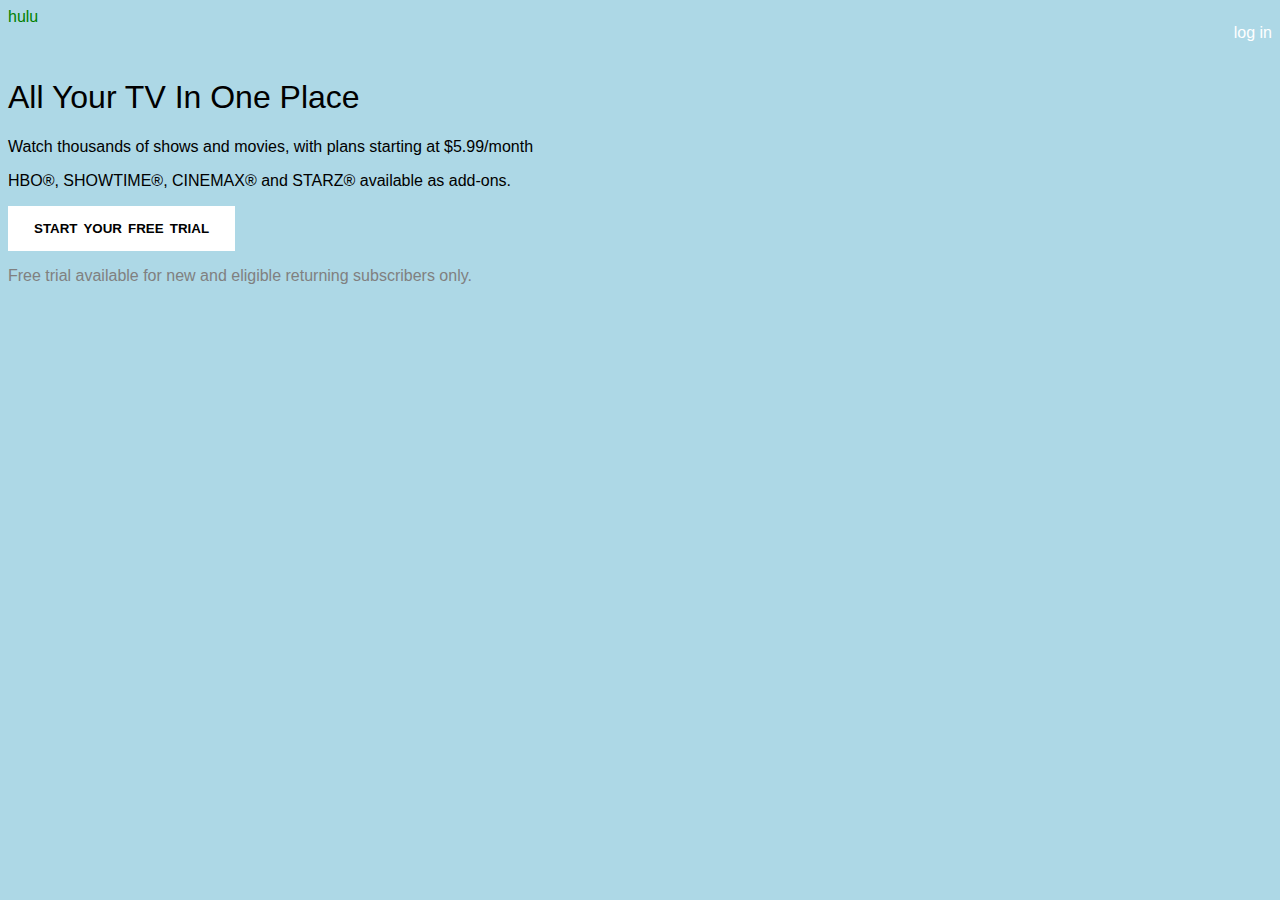
==== static-website.html @ 292cae18 "first commit" ====
<!DOCTYPE html>
<html lang="en">
<head>
    <meta charset="UTF-8">
    <meta name="viewport" content="width=device-width, initial-scale=1.0">
    <meta http-equiv="X-UA-Compatible" content="ie=edge">
    <title>Document</title>
    <link rel="stylesheet" type="text/css" href="static-website.css">
</head>
<body>
    <header class='header'>
        <div id='logo'>hulu</div>
        <div id='logIn'><p>log in</p></div>
    </header>
    <div>
        <h1>All Your TV In One Place</h1>
        <p>Watch thousands of shows and movies, with plans starting at $5.99/month</p>
        <p>HBO®, SHOWTIME®, CINEMAX® and STARZ® available as add-ons.</p>
        <button class="button">Start Your Free trial</button>
        <p id='disclaimer'>Free trial available for new and eligible returning subscribers only.</p>
    </div>
</body>
</html>
---- static-website.css ----
.header {
    display: flex;
    justify-content: space-between;
}

#logIn {
    color: white;
}

#logo {
    color: green;
}

body {
    font-family: 'Graphik',Helvetica,Arial,sans-serif;
    background-color: lightblue;
}

h1 {
    font-weight: 200;
}

.button {
    text-transform: uppercase;
    font-weight: bold;
    background-color: white;
    border: thin solid transparent;
    padding: 14px;
    padding-left: 25px;
    padding-right: 25px;
    word-spacing: 2.5px;
}

#disclaimer {
    color: gray;
}
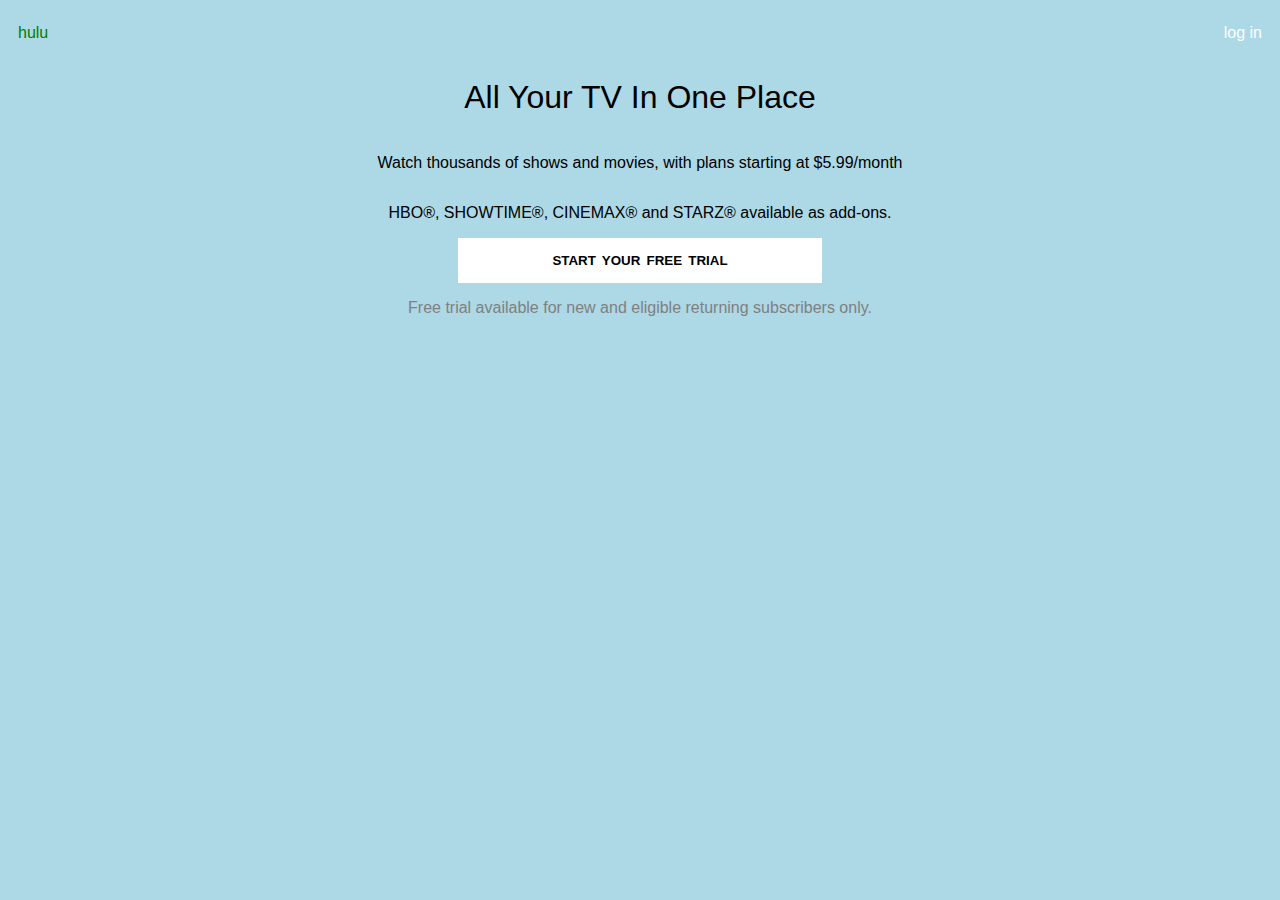
==== commit 1a125224: "centering masthead content" ====
--- a/static-website.html
+++ b/static-website.html
@@ -9,15 +9,15 @@
 </head>
 <body>
     <header class='header'>
-        <div id='logo'>hulu</div>
-        <div id='logIn'><p>log in</p></div>
+        <p id='logo'>hulu</p>
+        <p id='logIn'>log in</p>
     </header>
-    <div>
+    <div class='content'>
         <h1>All Your TV In One Place</h1>
         <p>Watch thousands of shows and movies, with plans starting at $5.99/month</p>
         <p>HBO®, SHOWTIME®, CINEMAX® and STARZ® available as add-ons.</p>
         <button class="button">Start Your Free trial</button>
-        <p id='disclaimer'>Free trial available for new and eligible returning subscribers only.</p>
+        <p id='legal'>Free trial available for new and eligible returning subscribers only.</p>
     </div>
 </body>
 </html>--- a/static-website.css
+++ b/static-website.css
@@ -5,10 +5,12 @@
 
 #logIn {
     color: white;
+    padding-right: 10px;
 }
 
 #logo {
     color: green;
+    padding-left: 10px;
 }
 
 body {
@@ -20,6 +22,12 @@
     font-weight: 200;
 }
 
+.content {
+    text-align: center;
+    display: flex;
+    flex-direction: column;
+}
+
 .button {
     text-transform: uppercase;
     font-weight: bold;
@@ -29,8 +37,10 @@
     padding-left: 25px;
     padding-right: 25px;
     word-spacing: 2.5px;
+    margin-left: 450px;
+    margin-right: 450px;
 }
 
-#disclaimer {
+#legal {
     color: gray;
 }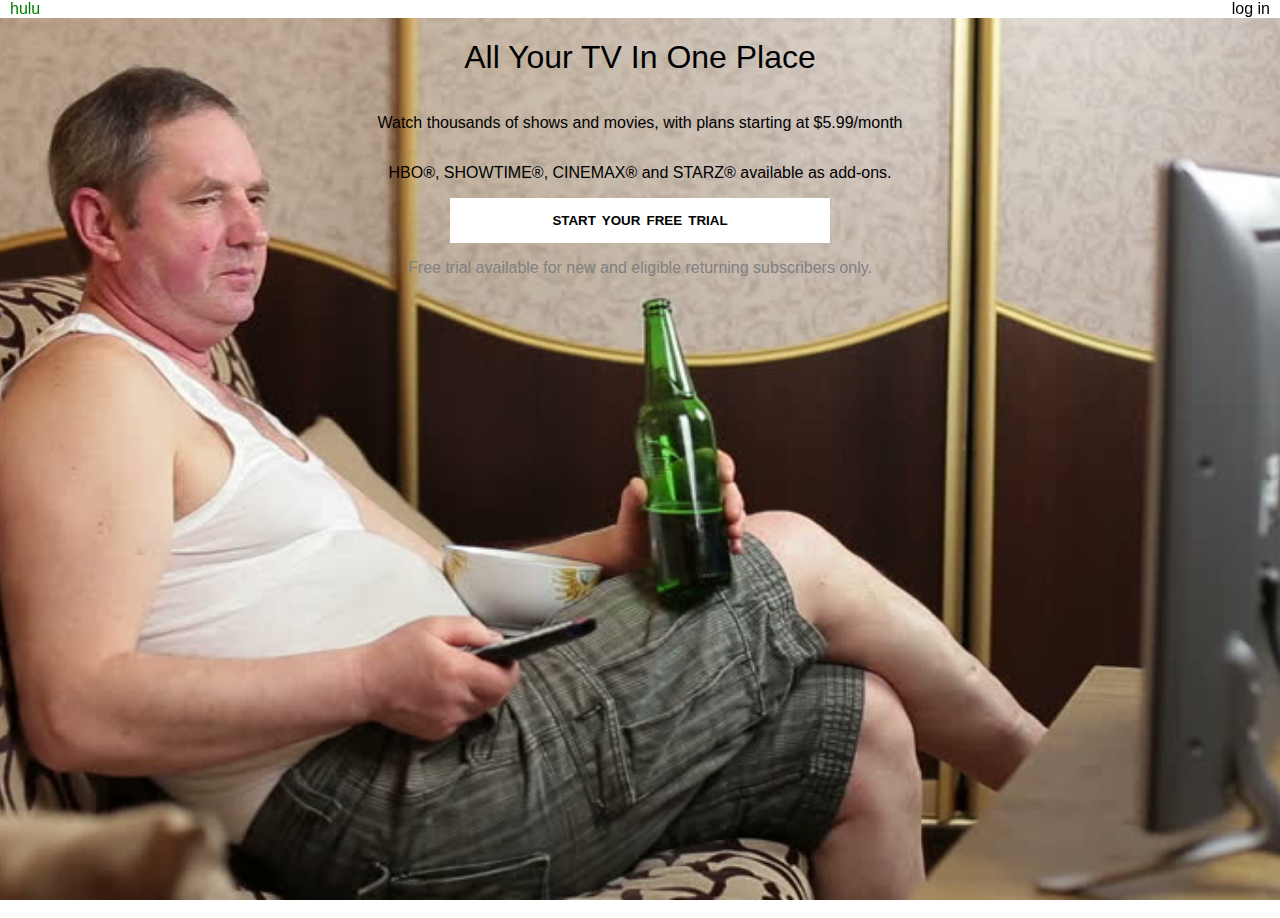
==== commit 7f02fd70: "messing with the header" ====
--- a/static-website.html
+++ b/static-website.html
@@ -9,13 +9,18 @@
 </head>
 <body>
     <header class='header'>
-        <p id='logo'>hulu</p>
-        <p id='logIn'>log in</p>
+        <div class="test">
+            <span id='logo'>hulu</span>
+            <span id='logIn'>log in<span>
+        </div>
     </header>
+
     <div class='content'>
         <h1>All Your TV In One Place</h1>
+
         <p>Watch thousands of shows and movies, with plans starting at $5.99/month</p>
         <p>HBO®, SHOWTIME®, CINEMAX® and STARZ® available as add-ons.</p>
+        
         <button class="button">Start Your Free trial</button>
         <p id='legal'>Free trial available for new and eligible returning subscribers only.</p>
     </div>
--- a/static-website.css
+++ b/static-website.css
@@ -1,10 +1,17 @@
 .header {
+    display: inline;
+    position: sticky;
+    top: 0;
+    width: 100%;
+}
+
+.test {
     display: flex;
     justify-content: space-between;
 }
 
 #logIn {
-    color: white;
+    color: black; 
     padding-right: 10px;
 }
 
@@ -14,8 +21,8 @@
 }
 
 body {
+    margin: 0;
     font-family: 'Graphik',Helvetica,Arial,sans-serif;
-    background-color: lightblue;
 }
 
 h1 {
@@ -23,6 +30,14 @@
 }
 
 .content {
+    background-image: url(./assets/manWatchingTV1.jpg);
+    background-size: cover;
+    height: 100vh;
+    width: 100vw;
+    background-attachment: fixed;
+    background-position: center;
+    background-repeat: no-repeat;
+
     text-align: center;
     display: flex;
     flex-direction: column;
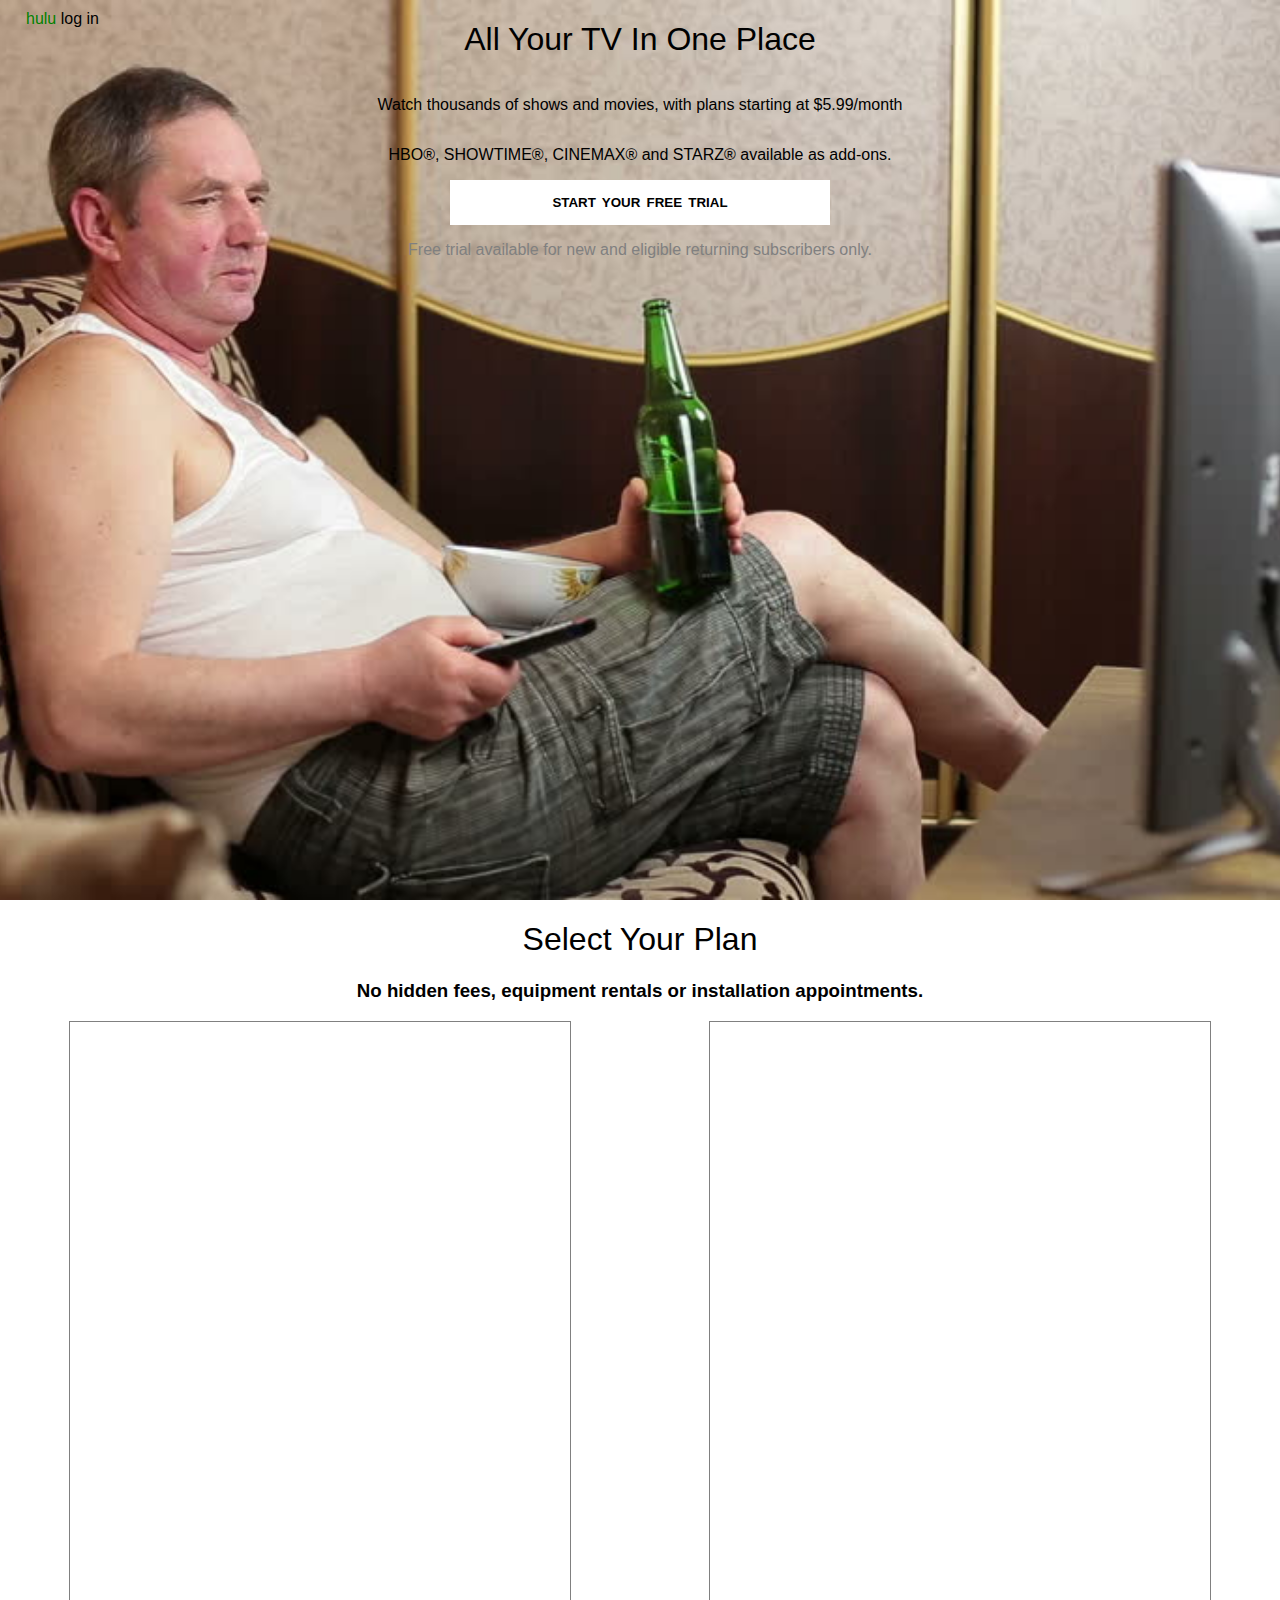
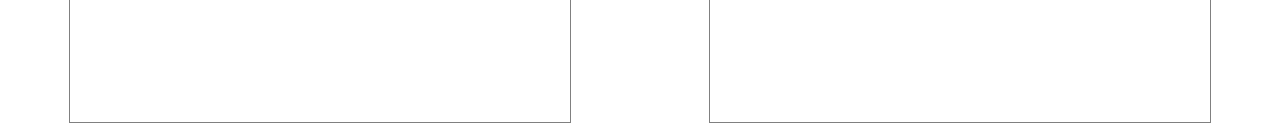
==== commit 70d2c803: "adding section 2" ====
--- a/static-website.html
+++ b/static-website.html
@@ -8,14 +8,15 @@
     <link rel="stylesheet" type="text/css" href="static-website.css">
 </head>
 <body>
-    <header class='header'>
-        <div class="test">
-            <span id='logo'>hulu</span>
-            <span id='logIn'>log in<span>
-        </div>
-    </header>
 
-    <div class='content'>
+    <!-- Header -->
+    <div class="header" id="myHeader">
+        <span id='logo'>hulu</span>
+        <span id='logIn'>log in<span>
+    </div>
+
+    <!-- Content 1 -->
+    <section class='content1'>
         <h1>All Your TV In One Place</h1>
 
         <p>Watch thousands of shows and movies, with plans starting at $5.99/month</p>
@@ -23,6 +24,22 @@
         
         <button class="button">Start Your Free trial</button>
         <p id='legal'>Free trial available for new and eligible returning subscribers only.</p>
-    </div>
+    </section>
+
+    <!-- Content 2 -->
+    <section>
+        <div class="content2">
+            <h1>Select Your Plan</h1>
+            <h3>No hidden fees, equipment rentals or installation appointments.</h3>
+        </div>
+
+        <div class="boxes">
+            <div class="box"></div>
+            <div class="box"></div>
+        </div>
+    </section>
+
+<script src="static-website.js"></script>
+
 </body>
 </html>--- a/static-website.css
+++ b/static-website.css
@@ -1,13 +1,22 @@
+/* Style the header */
 .header {
-    display: inline;
-    position: sticky;
-    top: 0;
-    width: 100%;
+    position: absolute;
+    padding: 10px 16px;
+    background-color: transparent;
+    color: black;
+  }
+
+/* The sticky class is added to the header with JS when it reaches its scroll position */
+.sticky {
+position: fixed;
+top: 0;
+width: 100%;
+background-color: gray;
 }
 
-.test {
-    display: flex;
-    justify-content: space-between;
+/* Add some top padding to the page content to prevent sudden quick movement (as the header gets a new position at the top of the page (position:fixed and top:0) */
+.sticky + .content {
+padding-top: 102px;
 }
 
 #logIn {
@@ -29,14 +38,14 @@
     font-weight: 200;
 }
 
-.content {
+.content1 {
     background-image: url(./assets/manWatchingTV1.jpg);
     background-size: cover;
     height: 100vh;
     width: 100vw;
-    background-attachment: fixed;
     background-position: center;
     background-repeat: no-repeat;
+    scroll-behavior: smooth;
 
     text-align: center;
     display: flex;
@@ -58,4 +67,20 @@
 
 #legal {
     color: gray;
+}
+
+.content2 {
+    text-align: center;
+}
+
+.boxes {
+    display: flex;
+    justify-content: space-around;
+    flex-wrap: wrap;
+}
+
+.box {
+    border: thin solid gray;
+    height: 700px;
+    width: 500px;
 }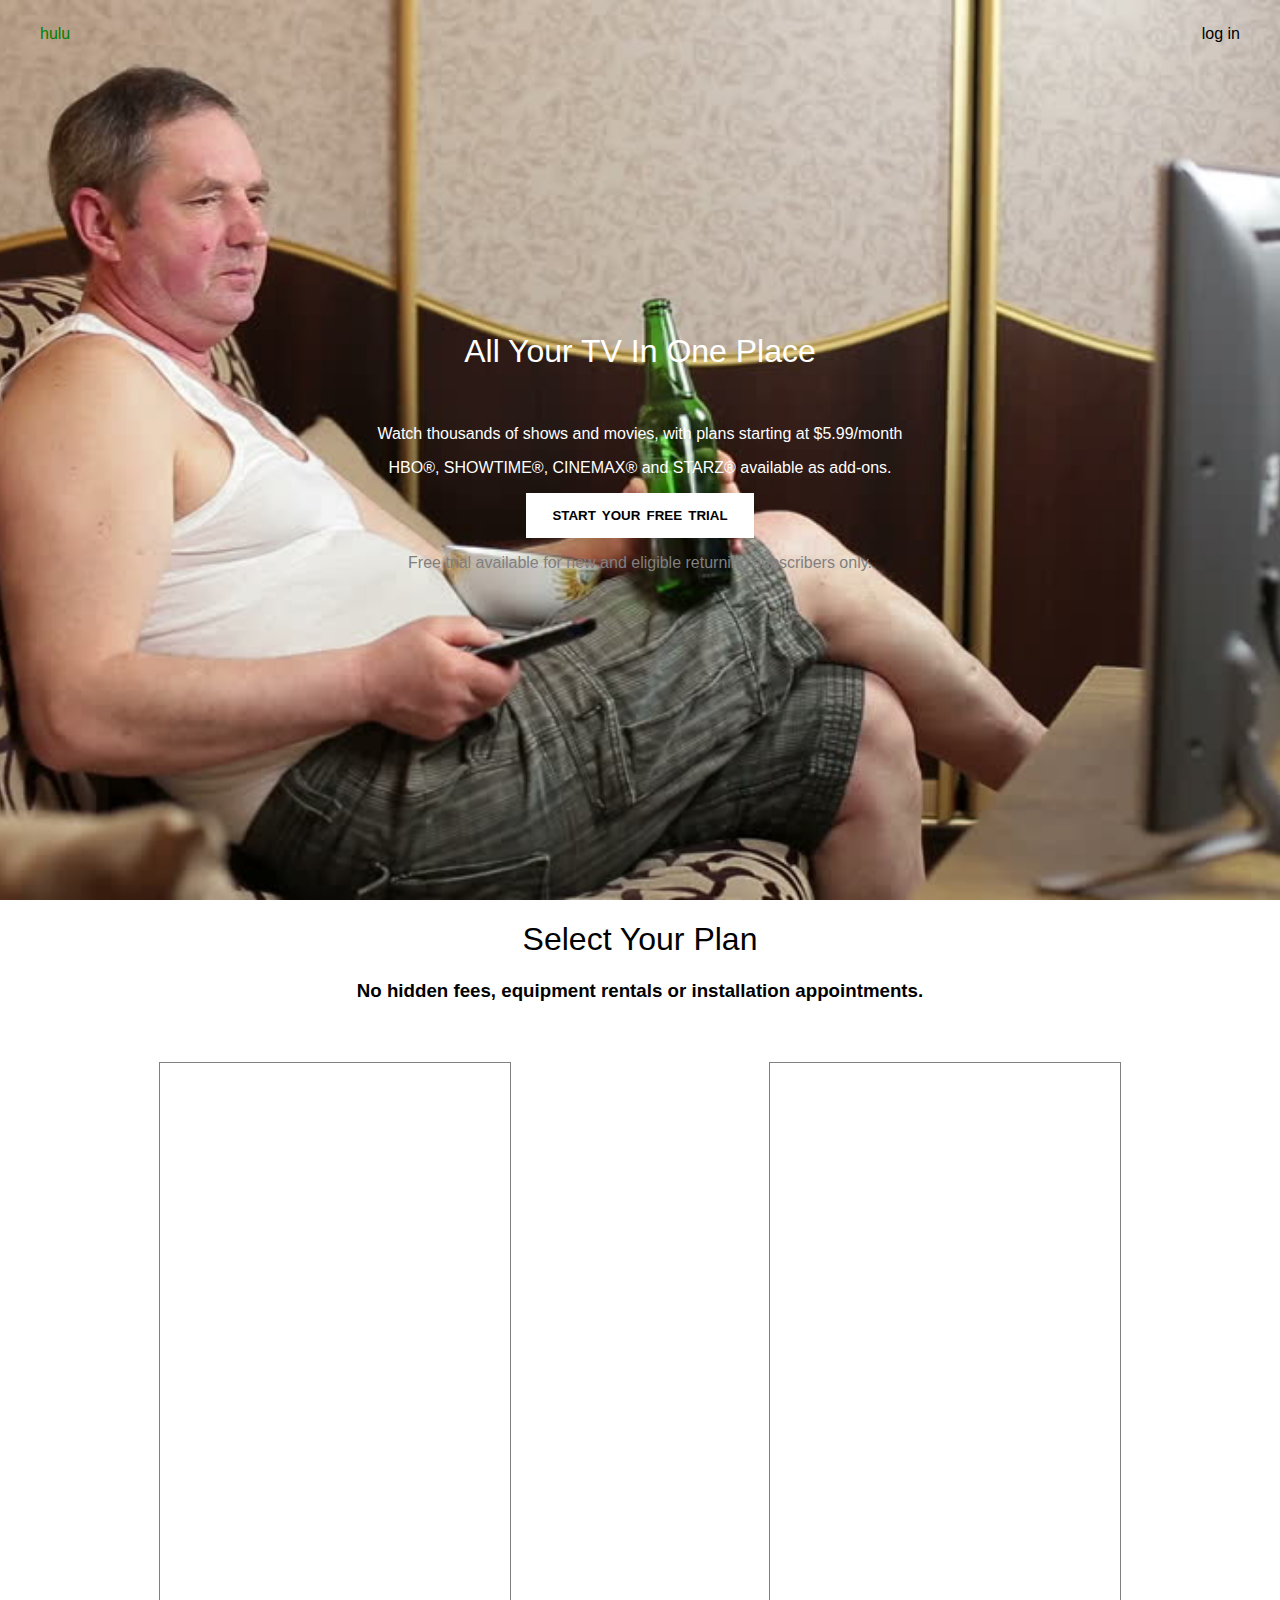
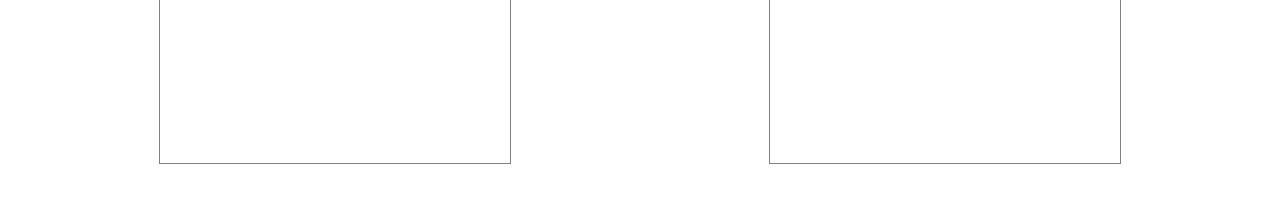
==== commit e67419c0: "Working on Section 1" ====
--- a/static-website.html
+++ b/static-website.html
@@ -17,18 +17,20 @@
 
     <!-- Content 1 -->
     <section class='content1'>
-        <h1>All Your TV In One Place</h1>
-
-        <p>Watch thousands of shows and movies, with plans starting at $5.99/month</p>
-        <p>HBO®, SHOWTIME®, CINEMAX® and STARZ® available as add-ons.</p>
-        
-        <button class="button">Start Your Free trial</button>
-        <p id='legal'>Free trial available for new and eligible returning subscribers only.</p>
+        <div class='text'>
+            <h1>All Your TV In One Place</h1>
+            <br>
+            <p>Watch thousands of shows and movies, with plans starting at $5.99/month</p>
+            <p>HBO®, SHOWTIME®, CINEMAX® and STARZ® available as add-ons.</p>
+            
+            <button class="button">Start Your Free trial</button>
+            <p id='legal'>Free trial available for new and eligible returning subscribers only.</p>
+        </div>
     </section>
 
     <!-- Content 2 -->
-    <section>
-        <div class="content2">
+    <section  class="content2">
+        <div>
             <h1>Select Your Plan</h1>
             <h3>No hidden fees, equipment rentals or installation appointments.</h3>
         </div>
--- a/static-website.css
+++ b/static-website.css
@@ -1,9 +1,12 @@
 /* Style the header */
 .header {
     position: absolute;
-    padding: 10px 16px;
+    padding: 25px 0px 25px 0px;
     background-color: transparent;
     color: black;
+    display: flex;
+    justify-content: space-between;
+    width: 100%;
   }
 
 /* The sticky class is added to the header with JS when it reaches its scroll position */
@@ -11,27 +14,30 @@
 position: fixed;
 top: 0;
 width: 100%;
-background-color: gray;
+background-color: whitesmoke;
+display: flex;
+justify-content: space-between;
 }
 
 /* Add some top padding to the page content to prevent sudden quick movement (as the header gets a new position at the top of the page (position:fixed and top:0) */
-.sticky + .content {
+/* .sticky + .content {
 padding-top: 102px;
-}
+} */
 
 #logIn {
     color: black; 
-    padding-right: 10px;
+    padding-right: 40px;
 }
 
 #logo {
     color: green;
-    padding-left: 10px;
+    padding-left: 40px;
 }
 
 body {
     margin: 0;
     font-family: 'Graphik',Helvetica,Arial,sans-serif;
+    width: 100%;
 }
 
 h1 {
@@ -42,14 +48,19 @@
     background-image: url(./assets/manWatchingTV1.jpg);
     background-size: cover;
     height: 100vh;
-    width: 100vw;
+    width: 100%;
     background-position: center;
     background-repeat: no-repeat;
     scroll-behavior: smooth;
-
-    text-align: center;
+    
     display: flex;
     flex-direction: column;
+    justify-content: center;
+}
+
+.text {    
+    text-align: center;
+    color: white;
 }
 
 .button {
@@ -77,10 +88,13 @@
     display: flex;
     justify-content: space-around;
     flex-wrap: wrap;
+    margin-top: 30px;
+    margin-bottom: 30px;
+    padding: 30px;
 }
 
 .box {
     border: thin solid gray;
     height: 700px;
-    width: 500px;
+    width: 350px;
 }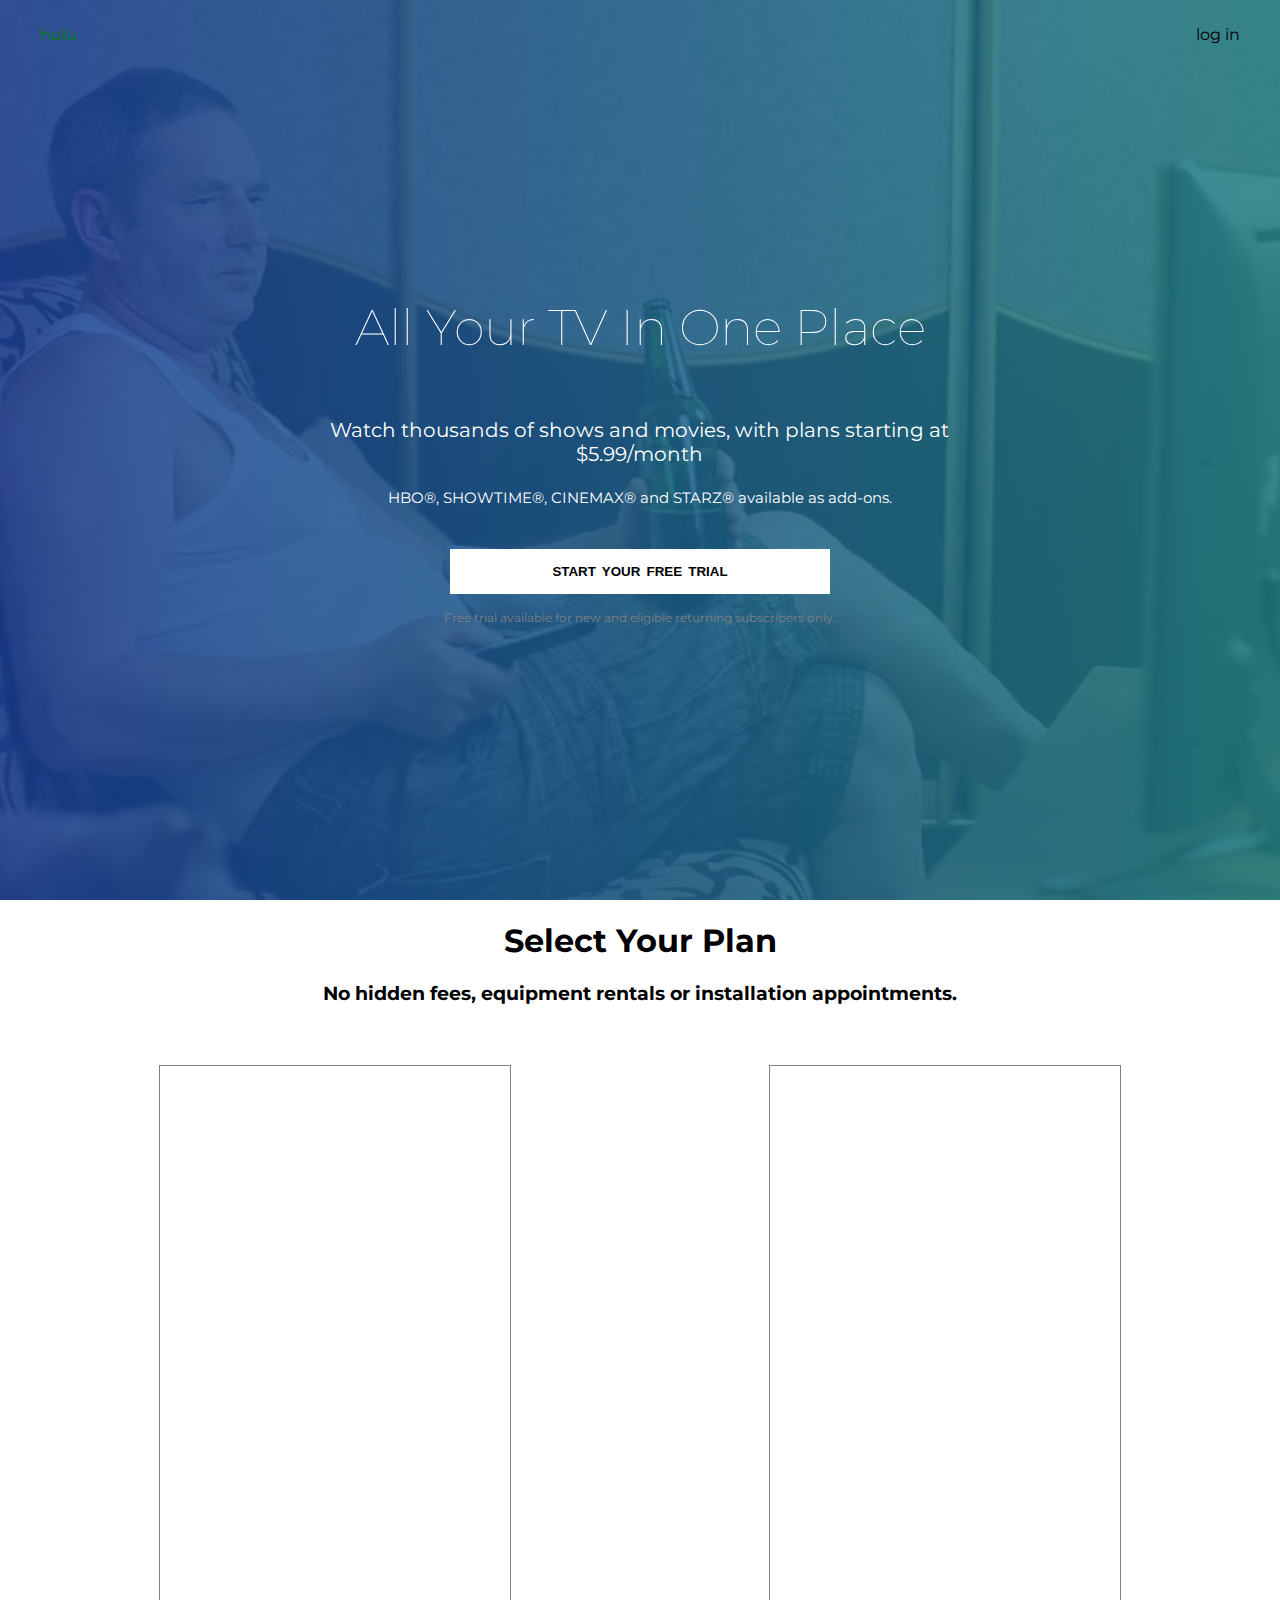
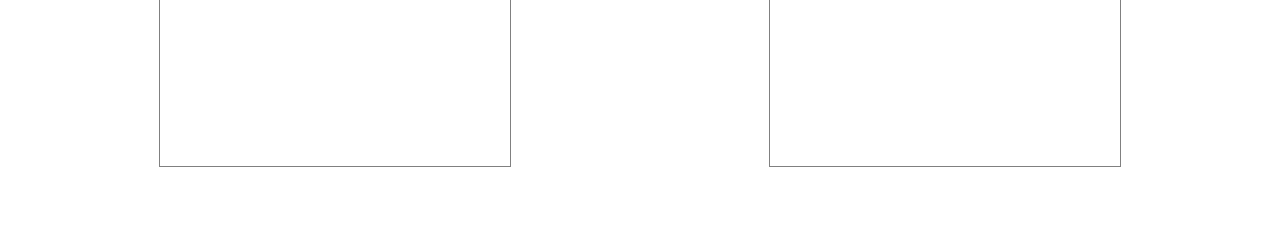
==== commit c0e526f8: "Screen 1 looks good now if I do say so myself" ====
--- a/static-website.html
+++ b/static-website.html
@@ -5,6 +5,7 @@
     <meta name="viewport" content="width=device-width, initial-scale=1.0">
     <meta http-equiv="X-UA-Compatible" content="ie=edge">
     <title>Document</title>
+    <link href="https://fonts.googleapis.com/css?family=Montserrat:100,400,500&display=swap" rel="stylesheet">    
     <link rel="stylesheet" type="text/css" href="static-website.css">
 </head>
 <body>
@@ -17,15 +18,21 @@
 
     <!-- Content 1 -->
     <section class='content1'>
+        <div class="gradientTint"></div>
         <div class='text'>
+            <br>
             <h1>All Your TV In One Place</h1>
             <br>
-            <p>Watch thousands of shows and movies, with plans starting at $5.99/month</p>
-            <p>HBO®, SHOWTIME®, CINEMAX® and STARZ® available as add-ons.</p>
+            <div id="masthead">
+                <p>Watch thousands of shows and movies, with plans starting at $5.99/month</p>
+                <p id="secondMessage">HBO®, SHOWTIME®, CINEMAX® and STARZ® available as add-ons.</p>
+                <br>
+            </div>
+        </div>
             
-            <button class="button">Start Your Free trial</button>
-            <p id='legal'>Free trial available for new and eligible returning subscribers only.</p>
-        </div>
+        <button class="button">Start Your Free trial</button>
+        <p class="text" id='legal'>Free trial available for new and eligible returning subscribers only.</p>
+    
     </section>
 
     <!-- Content 2 -->
--- a/static-website.css
+++ b/static-website.css
@@ -7,6 +7,7 @@
     display: flex;
     justify-content: space-between;
     width: 100%;
+    z-index: 5;
   }
 
 /* The sticky class is added to the header with JS when it reaches its scroll position */
@@ -36,12 +37,8 @@
 
 body {
     margin: 0;
-    font-family: 'Graphik',Helvetica,Arial,sans-serif;
+    font-family: 'Montserrat', sans-serif;
     width: 100%;
-}
-
-h1 {
-    font-weight: 200;
 }
 
 .content1 {
@@ -52,15 +49,48 @@
     background-position: center;
     background-repeat: no-repeat;
     scroll-behavior: smooth;
+    /* box-shadow: 0 3000px rgba(51, 107, 228, 0.4) inset; */
     
     display: flex;
     flex-direction: column;
     justify-content: center;
 }
 
+.gradientTint {
+    position: absolute;
+    z-index: 2;
+    height: 100vh;
+    width: 100%;
+    background: linear-gradient(to right, #184097, #1c7a7e);  /*#43c6ac, #44a08d */
+    opacity: 85%;
+}
+
 .text {    
+    position: relative;
+    z-index: 4;
     text-align: center;
     color: white;
+    /* letter-spacing: -0.5px; */
+    font-size: 20px;
+    line-height: 24px;
+    font-weight: 400;
+}
+
+.text h1 {
+    font-weight: 100;
+    font-size: 50px;
+    letter-spacing: -0.5px;
+    font-family: 'Montserrat', sans-serif;
+}
+
+#masthead {
+    width: 53%;
+    margin-left: auto;
+    margin-right: auto;
+}
+
+#secondMessage {
+    font-size: 15px;
 }
 
 .button {
@@ -74,10 +104,13 @@
     word-spacing: 2.5px;
     margin-left: 450px;
     margin-right: 450px;
+    position: relative;
+    z-index: 4;
 }
 
 #legal {
     color: gray;
+    font-size: 12px;
 }
 
 .content2 {
